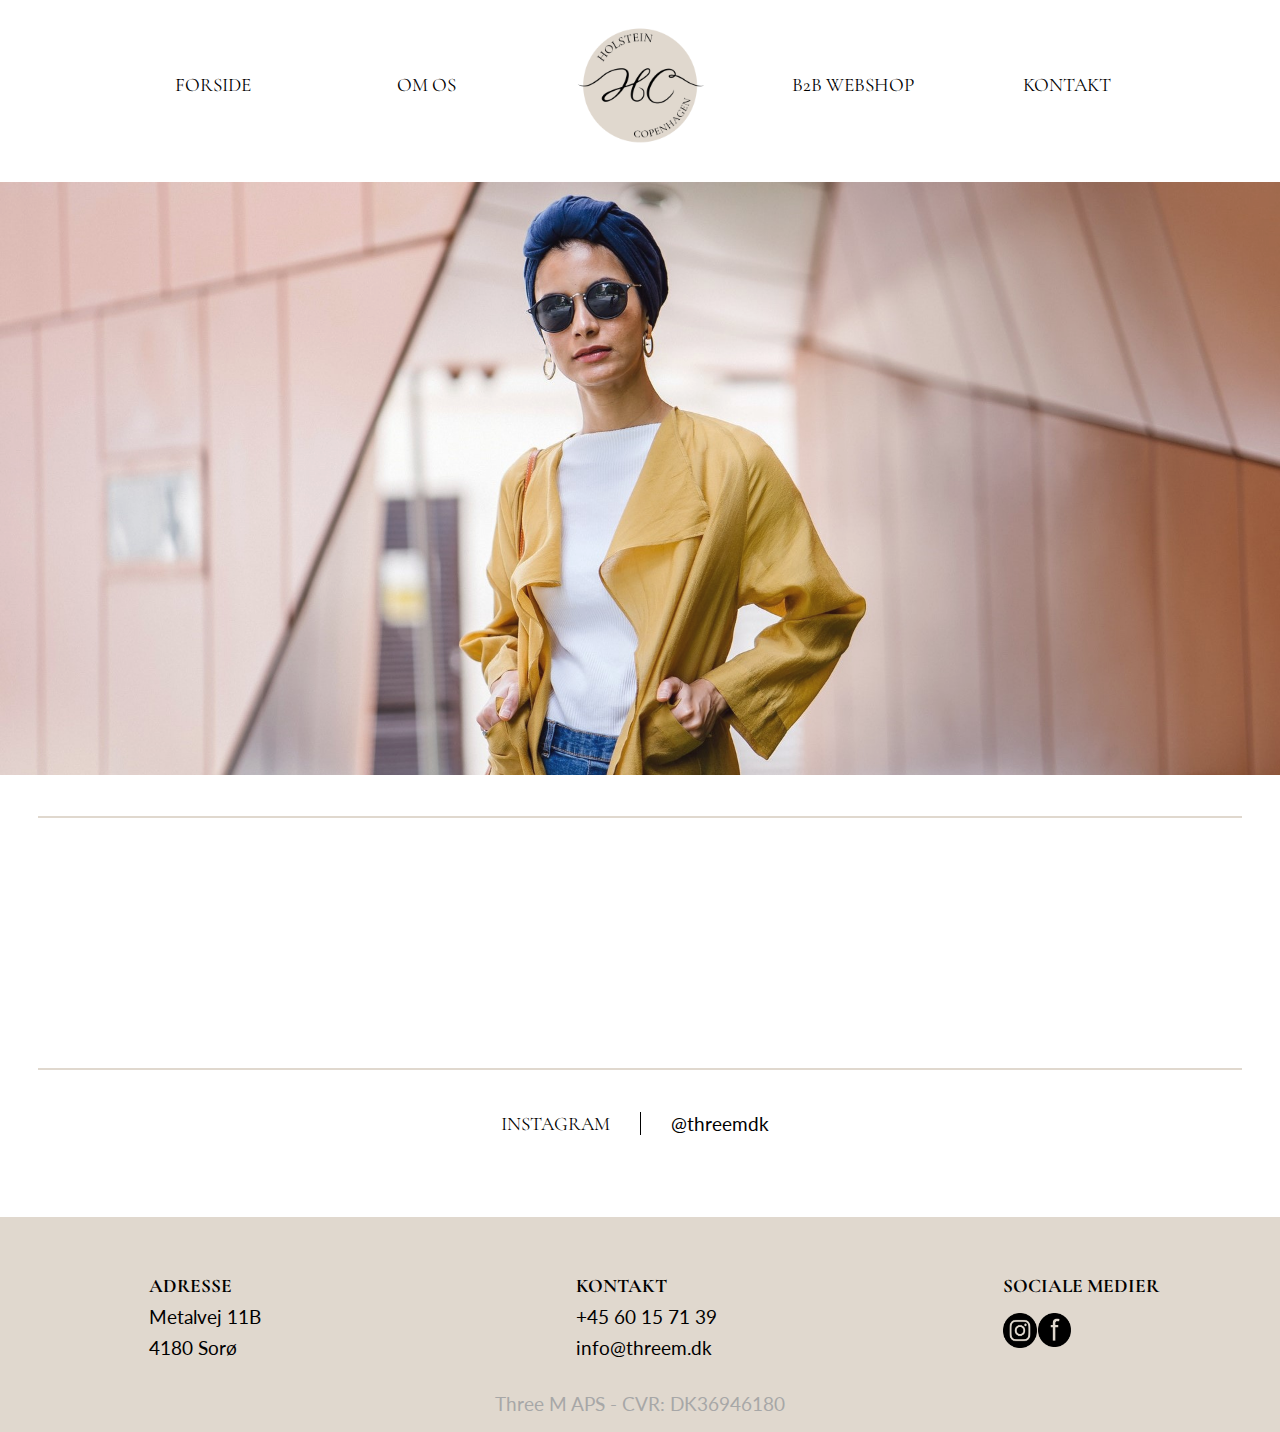
==== index.html @ 87c3b7d0 "Koden er nu uploaded til GitHub" ====
<!doctype html>
<html>
<head>
<meta charset="UTF-8">
	
<meta name="robots" content="noindex, nofollow">
<meta name="viewport" content="width=device-width, initial-scale=1">

<link href="https://fonts.googleapis.com/css2?family=Cormorant+Garamond:wght@400;700&family=Lato:wght@300&display=swap" rel="stylesheet">
<link rel="stylesheet" href="stylesheet.css">

<title>Three M</title>
</head>

<body>
	<div id="wrapper">
		
		<header>
			
			<a id="logo_mobile" href="index.html">
				<img src="images/three_m_logo_sort_rundt.png" alt="logo">
			</a>
			
			<nav>
				<ul id="navigation_list"> 
					
					<li id="forside"><a href="index.html">FORSIDE</a></li>
					<li id="omos"><a href="omos.html">OM OS</a></li>
					
			<!-- Logo centreret i mellem navigations punkterne --> 
					<li id="logo"><a id="logo_link" href="index.html"><img src="images/logo_version_3.0.png" alt="logo"></a></li>
					
					<li id="webshop"><a href="webshop.html">B2B WEBSHOP</a></li>
					<li id="kontakt"><a href="kontakt.html">KONTAKT</a></li>
					
				</ul>
			</nav>
			
		</header>
	
		<main>
		
			<section id="banner" class="hidden">
				
				<img src="images/three_m_forside.jpg" alt="banner_index">
			
			</section>
		
		
			<section id="ikoner">
			
				<a id="om_three_m" class="hideme" href="omos.html">
					<article>
						<img src="images/omos_ikon.png" alt="ikon_om_three_m">
						<h3>OM THREE M</h3>
				</article>
				</a>
				
				<a id="webshop_ikon" class="hideme" href="webshop.html">
					<article>					
						<img src="images/webshop_ikon.png" alt="ikon_webshop">
						<h3>B2B WEBSHOP</h3>
					</article>
				</a>
			
				<a id="saelgere" class="hideme" href="kontakt.html">
					<article>
						<img src="images/kontakt_ikon.png" alt="ikon_kontakt">
						<h3>SÆLGERE</h3>				
					</article>
				</a>
				
			
			</section>
		
			
			<section id="instagram_feed">
				
				<h3>INSTAGRAM</h3> 
				<a href="instagram_link"><p>@threemdk</p></a>
				
				<script src="https://apps.elfsight.com/p/platform.js" defer></script>
				<div class="elfsight-app-48d19edc-4adb-4b0c-87db-586496ef61e5"></div>
			
			</section>
		
		
		
		
		</main>
		
		
		
		
		
		<footer>
		
			<section id="adresse">
				<h4>ADRESSE</h4>
				<p>Metalvej 11B</p>
				<p>4180 Sorø</p>
			</section>
			
			<section id="kontakt_footer">
				<h4>KONTAKT</h4>
				<p>+45 60 15 71 39</p>
				<p>info@threem.dk</p>
			</section>
			
			<section id="some">
				<h4>SOCIALE MEDIER</h4>
				<a id="instagram" href="https://www.instagram.com/threemdk/"><img src="images/insta_some.png" alt="insta"></a>
				<a id="facebook" href="https://www.facebook.com/ThreeMDK"><img src="images/facebook_some.png" alt="facebook"></a>
			</section>
		
			<section id="cvr"><p>Three M APS - CVR: DK36946180</p></section>
		
		</footer>
	
	
	</div>
	
	<script src="jquery.min.js"></script>
	<script src="script_index.js"></script>
	
</body>
</html>
---- stylesheet.css ----
@charset "UTF-8";
/* CSS Document */

body {
	padding: 0;
	margin: 0;
	font-family: 'Lato', sans-serif;
}

#wrapper {
	display: grid;
	grid-template-columns: repeat(4, 1fr);
}


/* NAVIGATION */

header {
	grid-column: 1 / 5;
}

#logo_mobile {
	grid-column: 1 / 5;
	
	display: grid;
	grid-template-columns: repeat(7, 1fr); 
	
	margin-top: 3%;
	margin-bottom: 3%;
}

#logo_mobile img {
	grid-column: 4 / 5;
	width: 100%;
}

nav {
	grid-column: 1 / 5;
}

	#navigation_list {
		grid-column: 1 / 5;

		display: grid;
		grid-template-columns: repeat(4, 1fr);
		
		align-items: center;
		list-style-type:none;
		padding: 0;
		margin: 0;
		margin-top: 1%;
		font-family: 'Cormorant Garamond', serif;
		font-weight: 400;
		font-size: 0.7em;
	}

		li a {
			text-decoration: none;
			color: #000;
		}

		li a:hover {
			color: #fff;
			background-color: #839385;

			padding: 5%;

		}


			#forside {
				grid-column: 1 / 2;
				text-align: center;
			}

			#omos {
				grid-column: 2 / 3;
				text-align: center;
			}



			#logo {
				grid-column: 6 / 8;
				
				display: none;
				grid-template-columns: repeat(5, 1fr);
			}

				#logo_link {
					grid-column: 1 / 6;

					display: grid;
					grid-template-columns: repeat(5, 1fr);
				}

					#logo #logo_link img { 
						grid-column: 2 / 5;
						width: 100%;
					}

					#logo_link:hover {
						background-color: #fff;
						padding: 0;
					}



			#webshop {
				grid-column: 3 / 4;
				text-align: center;
			}

			#kontakt {
				grid-column: 4 / 5;
				text-align: center;
			}


/* MAIN */

main {
	grid-column: 1 / 5;
	
	display: grid;
	grid-template-columns: repeat(4, 1fr);	
}

.hidden {
	display: none;
}

#banner {
	grid-column: 1 / 5;
	margin-top: 3%;
	margin-bottom: 3%; 
}

	#banner img {
		width: 100%;
	}


.hideme {
	opacity: 1;
}

#ikoner {
	grid-column: 1 / 5;
	
	display: grid;
	grid-template-columns: repeat(6, 1fr);
	
	border-top: 2px solid #E0D8CE;
	border-bottom: 2px solid #E0D8CE;
	
	margin-left: 3%;
	margin-right: 3%;
}

		#ikoner img {
			width: 100%;
			margin-top: 1em;
		}

		#ikoner h3 {
			text-align: center;
			font-family: 'Cormorant Garamond', serif;
			font-weight: 400;
			font-size: 0.7em;	
			color: #000;
		}

	#om_three_m {
		grid-column: 1 / 3;
		margin-top: 10%;
		margin-bottom: 10%;
		text-decoration: none;
	}

		#om_three_m:hover {
			background-color: #E0D8CE;
			text-decoration: underline;
			color: #000;
		}

	#webshop_ikon {
		grid-column: 3 / 5;
		margin-top: 10%;
		margin-bottom: 10%;
		text-decoration: none;
	}

		#webshop_ikon:hover {
					background-color: #E0D8CE;
					text-decoration: underline;
					color: #000;
				}


	#saelgere {
		grid-column: 5 / 7;
		margin-top: 10%;
		margin-bottom: 10%;
		text-decoration: none;
	}

		#saelgere:hover {
					background-color: #E0D8CE;
					text-decoration: underline;
					color: #000;
				}



#instagram_feed {
	grid-column: 1 / 5;
	margin-left: 3%;
	margin-right: 3%;
	
	display: grid;
	grid-template-columns: repeat(2, 1fr);
}

	#instagram_feed h3 {
		grid-column: 1 / 2;
		
		text-align: right;
		margin-right: 5%;
		margin-bottom: 7%;
		margin-top: 7%;
		
		font-family: 'Cormorant Garamond', serif;
		font-weight: 400;
		font-size: 0.7em;
	}

	#instagram_feed p {
		grid-column: 2 / 3;
		
		text-align: left;
		padding-left: 5%;
		font-size: 0.7em;
		
		border-left: 1px solid #000;
		margin-bottom: 7%;
		margin-top: 7%;
		
		color: #000;
	}

	#instagram_feed a {
		text-decoration: none;
	}

#instagram_feed p:hover {
	text-decoration: underline;
	color: #000;
}


.elfsight-app-48d19edc-4adb-4b0c-87db-586496ef61e5 {
	grid-column: 1 / 3;
}







/* FOOTER */

footer {
	grid-column: 1 / 5;
	background-color: #E0D8CE;
	text-align: center;
	font-size: 0.7em;
	
	display: grid;
	grid-template-columns: repeat(4, 1fr);
	
	margin-top: 3%;
}

h4 {
	font-family: 'Cormorant Garamond', serif;
	font-weight: 700;
	margin-bottom: 2%;
}

footer p {
	margin: 0;
	line-height: 1.6;
}

#adresse {
	grid-column: 1 / 5;
	margin-top: 5%;
	margin-left: 0;
}

#kontakt_footer {
	grid-column: 1 / 5;
	margin-top: 5%;
	margin-left: 0;
}

#some {
	grid-column: 1 / 5;
	margin-top: 5%;
	margin-left: 0;
	
	display: grid;
	grid-template-columns: repeat(12, 1fr);
}

	#some h4 {
		grid-column: 1 / 13;
	}

	#instagram {
		grid-column: 6 / 7;
	}

		#instagram img {
			width: 100%;
		}

	#facebook {
		grid-column: 7 / 8;
		margin-left: 8%;
	}

		#facebook img {
			width: 100%;
		}

#cvr {
	grid-column: 1 / 5;
	text-align: center;
	color: #A7A7A7;
	margin-bottom: 1%;
	margin-top: 4%;
}














/* DESKTOP VERSION STARTER */

@media only screen and (min-width: 850px){
	
body {
	padding: 0;
	margin: 0;
	font-family: 'Lato', sans-serif;
}

#wrapper {
	display: grid;
	grid-template-columns: repeat(12, 1fr);
}


/* NAVIGATION */

header {
	grid-column: 1 / 13;
}

	
#logo_mobile {
	grid-column: 1 / 5;
	
	display: none;
	grid-template-columns: repeat(7, 1fr); 
	
	margin-top: 3%;
	margin-bottom: 3%;
}

#logo_mobile img {
	grid-column: 4 / 5;
	width: 100%;
}	
	
	
nav {
	grid-column: 1 / 13;
}

	#navigation_list {
		grid-column: 1 / 13;

		display: grid;
		grid-template-columns: repeat(12, 1fr);
		
		align-items: center;
		list-style-type:none;
		padding: 0;
		margin: 0;
		margin-top: 1%;
		font-family: 'Cormorant Garamond', serif;
		font-weight: 400;
		font-size: 1.2em;
	}

		li a {
			text-decoration: none;
			color: #000;
		}

		li a:hover {
			color: #fff;
			background-color: #839385;

			padding: 5%;

		}


			#forside {
				grid-column: 2 / 4;
				text-align: center;
			}

			#omos {
				grid-column: 4 / 6;
				text-align: center;
			}



			#logo {
				grid-column: 6 / 8;
				
				display: grid;
				grid-template-columns: repeat(5, 1fr);
			}

				#logo_link {
					grid-column: 1 / 6;

					display: grid;
					grid-template-columns: repeat(5, 1fr);
				}

					#logo #logo_link img { 
						grid-column: 2 / 5;
						width: 100%;
					}

					#logo_link:hover {
						background-color: #fff;
						padding: 0;
					}



			#webshop {
				grid-column: 8 / 10;
				text-align: center;
			}

			#kontakt {
				grid-column: 10 / 12;
				text-align: center;
			}


/* MAIN */

main {
	grid-column: 1 / 13;
	
	display: grid;
	grid-template-columns: repeat(12, 1fr);	
}

	
.hidden {
	display: none;
}	
	
#banner {
	grid-column: 1 / 13;
	margin-top: 2%;
	margin-bottom: 3%; 
}

	#banner img {
		width: 100%;
	}
	
.hideme {
	opacity: 0;
}
	
#ikoner {
	grid-column: 1 / 13;
	
	display: grid;
	grid-template-columns: repeat(12, 1fr);
	
	border-top: 2px solid #E0D8CE;
	border-bottom: 2px solid #E0D8CE;
	
	margin-left: 3%;
	margin-right: 3%;
}

		#ikoner img {
			width: 100%;
			margin-top: 1em;
		}

		#ikoner h3 {
			text-align: center;
			font-family: 'Cormorant Garamond', serif;
			font-weight: 400;
			font-size: 1.2em;	
			color: #000;
		}

	#om_three_m {
		grid-column: 2 / 4;
		margin-top: 20%;
		margin-bottom: 20%;
		text-decoration: none;
	}

		#om_three_m:hover {
			background-color: #E0D8CE;
			text-decoration: underline;
			color: #000;
		}

	#webshop_ikon {
		grid-column: 6 / 8;
		margin-top: 20%;
		margin-bottom: 20%;
		text-decoration: none;
	}

	
		#webshop_ikon:hover {
				background-color: #E0D8CE;
				text-decoration: underline;
				color: #000;
			}


	#saelgere {
		grid-column: 10 / 12;
		margin-top: 20%;
		margin-bottom: 20%;
		text-decoration: none;
	}

		#saelgere:hover {
			background-color: #E0D8CE;
			text-decoration: underline;
			color: #000;
		}

	
#instagram_feed {
	grid-column: 1 / 13;
	margin-left: 3%;
	margin-right: 3%;
	
	display: grid;
	grid-template-columns: repeat(2, 1fr);
}

	#instagram_feed h3 {
		grid-column: 1 / 2;
		
		text-align: right;
		margin-right: 5%;
		margin-bottom: 7%;
		margin-top: 7%;
		
		font-family: 'Cormorant Garamond', serif;
		font-weight: 400;
		font-size: 1.2em;
	}

	#instagram_feed p {
		grid-column: 2 / 3;
		
		text-align: left;
		padding-left: 5%;
		font-size: 1.2em;
		
		border-left: 1px solid #000;
		margin-bottom: 7%;
		margin-top: 7%;
		
		color: #000;
	}

	#instagram_feed a {
		text-decoration: none;
	}

#instagram_feed p:hover {
	text-decoration: underline;
	color: #000;
}


.elfsight-app-48d19edc-4adb-4b0c-87db-586496ef61e5 {
	grid-column: 1 / 3;
}




/* FOOTER */

footer {
	grid-column: 1 / 13;
	background-color: #E0D8CE;
	text-align: left;
	font-size: 1.2em;
	
	display: grid;
	grid-template-columns: repeat(12, 1fr);
	
	margin-top: 3%;
}

h4 {
	font-family: 'Cormorant Garamond', serif;
	font-weight: 700;
	margin-bottom: 2%;
}

footer p {
	margin: 0;
	line-height: 1.6;
}

#adresse {
	grid-column: 2 / 4;
	margin-top: 15%;
	margin-left: 20%;
}

#kontakt_footer {
	grid-column: 6 / 8;
	margin-top: 15%;
	margin-left: 20%;
}

#some {
	grid-column: 10 / 12;
	margin-top: 15%;
	margin-left: 20%;
	
	display: grid;
	grid-template-columns: repeat(5, 1fr);
}

	#some h4 {
		grid-column: 1 / 6;
	}

	#instagram {
		grid-column: 1 / 2;
	}

		#instagram img {
			width: 100%;
		}

	#facebook {
		grid-column: 2 / 3;
		margin-left: 3%;
	}

		#facebook img {
			width: 100%;
		}

#cvr {
	grid-column: 1 / 13;
	text-align: center;
	color: #A7A7A7;
	margin-bottom: 1%;
	margin-top: 2%;
}
}
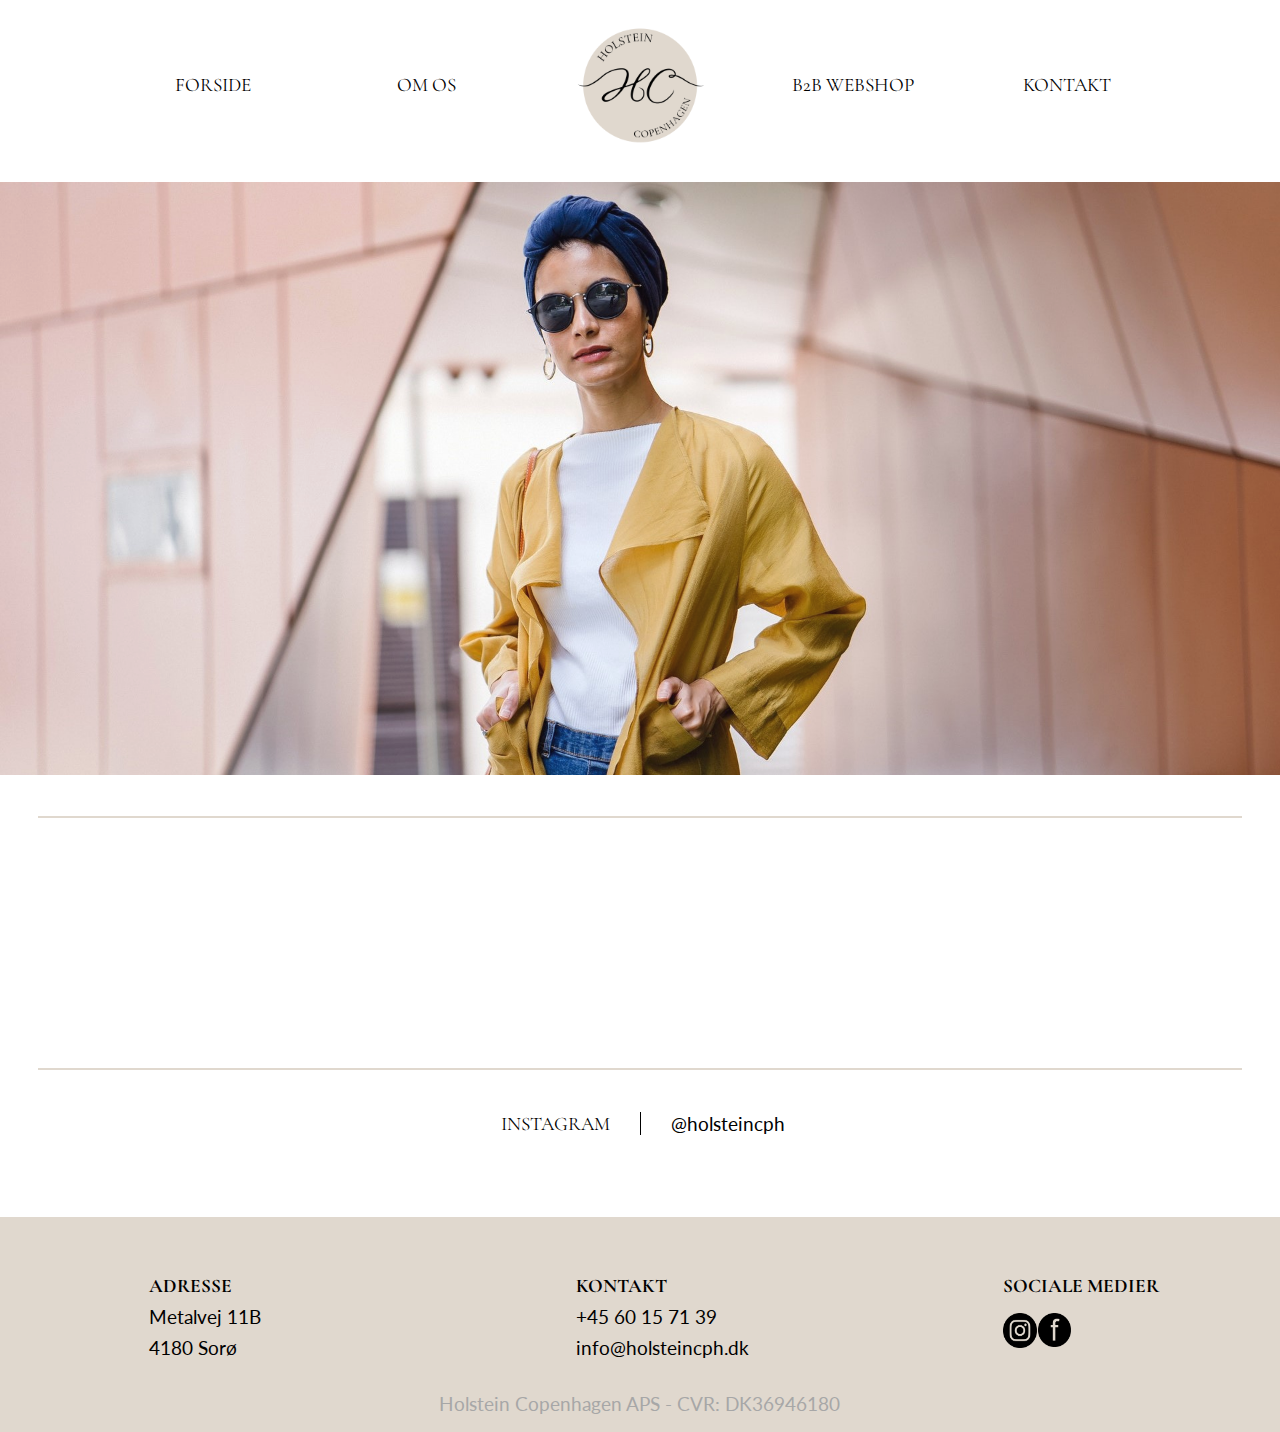
==== commit 6bc2e7ea: "Tilføjelser og ændringer" ====
--- a/index.html
+++ b/index.html
@@ -5,6 +5,8 @@
 	
 <meta name="robots" content="noindex, nofollow">
 <meta name="viewport" content="width=device-width, initial-scale=1">
+	
+<link rel="icon" href="images/logo_holstein_cph.ico" type="image/x-icon"/>
 
 <link href="https://fonts.googleapis.com/css2?family=Cormorant+Garamond:wght@400;700&family=Lato:wght@300&display=swap" rel="stylesheet">
 <link rel="stylesheet" href="stylesheet.css">
@@ -28,7 +30,7 @@
 					<li id="omos"><a href="omos.html">OM OS</a></li>
 					
 			<!-- Logo centreret i mellem navigations punkterne --> 
-					<li id="logo"><a id="logo_link" href="index.html"><img src="images/logo_version_3.0.png" alt="logo"></a></li>
+					<li id="logo"><a id="logo_link" href="index.html"><img src="images/logo_holstein_cph.png" alt="logo"></a></li>
 					
 					<li id="webshop"><a href="webshop.html">B2B WEBSHOP</a></li>
 					<li id="kontakt"><a href="kontakt.html">KONTAKT</a></li>
@@ -52,7 +54,7 @@
 				<a id="om_three_m" class="hideme" href="omos.html">
 					<article>
 						<img src="images/omos_ikon.png" alt="ikon_om_three_m">
-						<h3>OM THREE M</h3>
+						<h3>OM HOLSTEIN CPH</h3>
 				</article>
 				</a>
 				
@@ -77,7 +79,7 @@
 			<section id="instagram_feed">
 				
 				<h3>INSTAGRAM</h3> 
-				<a href="instagram_link"><p>@threemdk</p></a>
+				<a href="instagram_link"><p>@holsteincph</p></a>
 				
 				<script src="https://apps.elfsight.com/p/platform.js" defer></script>
 				<div class="elfsight-app-48d19edc-4adb-4b0c-87db-586496ef61e5"></div>
@@ -104,7 +106,7 @@
 			<section id="kontakt_footer">
 				<h4>KONTAKT</h4>
 				<p>+45 60 15 71 39</p>
-				<p>info@threem.dk</p>
+				<p>info@holsteincph.dk</p>
 			</section>
 			
 			<section id="some">
@@ -113,7 +115,7 @@
 				<a id="facebook" href="https://www.facebook.com/ThreeMDK"><img src="images/facebook_some.png" alt="facebook"></a>
 			</section>
 		
-			<section id="cvr"><p>Three M APS - CVR: DK36946180</p></section>
+			<section id="cvr"><p>Holstein Copenhagen APS - CVR: DK36946180</p></section>
 		
 		</footer>
 	
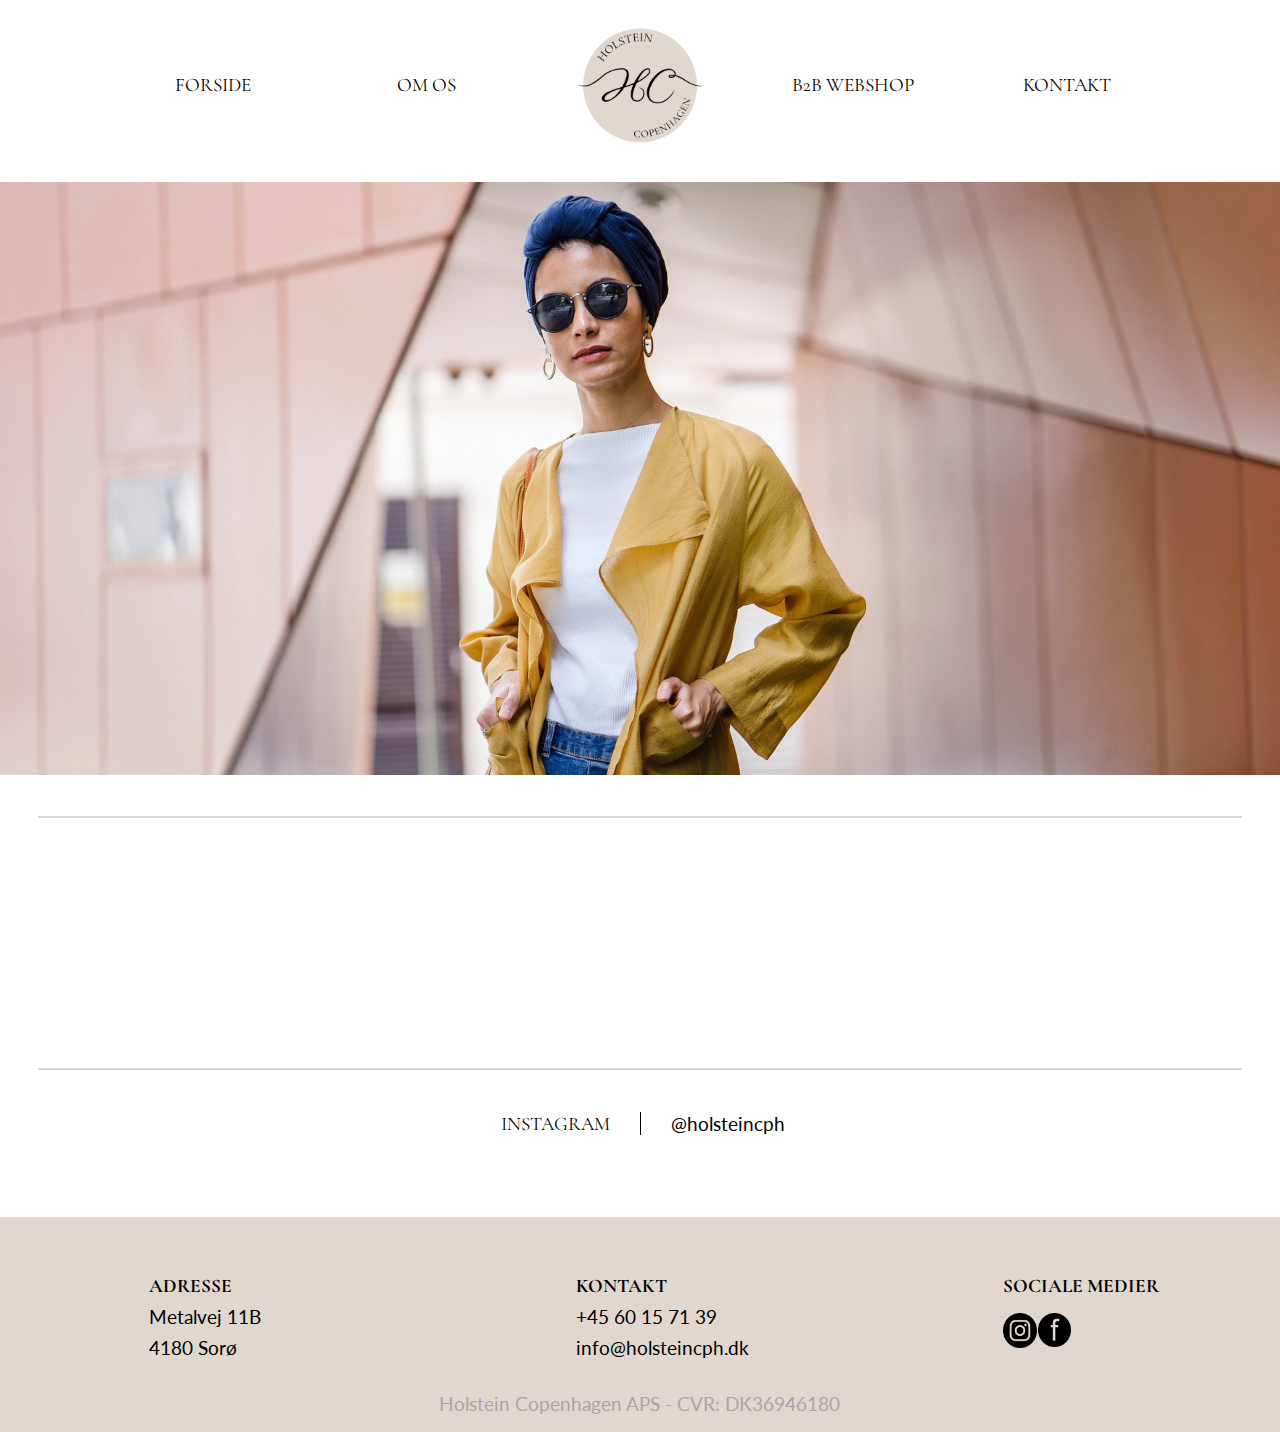
==== commit 09565149: "tilføjelser" ====
--- a/index.html
+++ b/index.html
@@ -11,7 +11,7 @@
 <link href="https://fonts.googleapis.com/css2?family=Cormorant+Garamond:wght@400;700&family=Lato:wght@300&display=swap" rel="stylesheet">
 <link rel="stylesheet" href="stylesheet.css">
 
-<title>Three M</title>
+<title>HOLSTEIN COPHENHAGEN</title>
 </head>
 
 <body>
